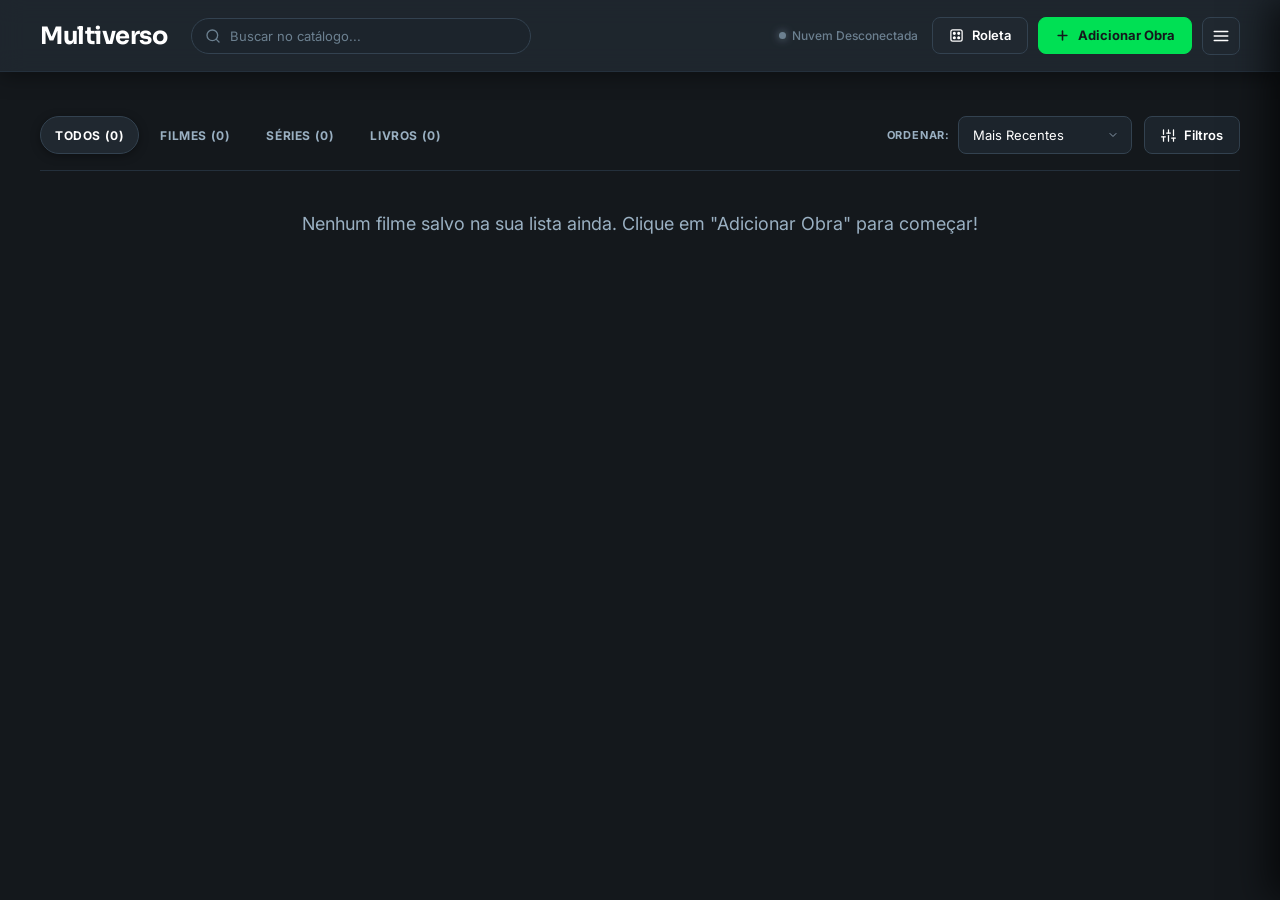
==== index.html @ cefe04f1 "Initial commit" ====
<!DOCTYPE html>
<html lang="pt-BR">
<head>
    <meta charset="UTF-8">
    <meta name="viewport" content="width=device-width, initial-scale=1.0">
    <title>Multiverso</title>
    <link href="https://fonts.googleapis.com/css2?family=Sora:wght@400;500;600;700&family=Inter:wght@400;500;600;700&display=swap" rel="stylesheet">
    <link rel="stylesheet" href="style.css?v=62">
</head>
<body>
    <header>
        <div class="header-brand-group">
            <h1 class="header-brand" id="header-brand-title" title="Ir para o início / Limpar filtros">Multiverso</h1>
            <div class="header-search-wrap">
                <svg class="search-icon" viewBox="0 0 24 24" width="16" height="16" fill="none" stroke="currentColor" stroke-width="2" stroke-linecap="round" stroke-linejoin="round">
                    <circle cx="11" cy="11" r="8"></circle>
                    <line x1="21" y1="21" x2="16.65" y2="16.65"></line>
                </svg>
                <input type="text" id="filter-input" class="filter-input" placeholder="Buscar no catálogo...">
                <button type="button" id="clear-search-btn" class="clear-search-btn" title="Limpar busca">&times;</button>
            </div>
        </div>
        <div class="header-actions">
            <div id="jsonbin-status-indicator"></div>
            <button id="btn-open-roulette" class="btn secondary">
                <svg width="15" height="15" viewBox="0 0 24 24" fill="none" stroke="currentColor" stroke-width="2" stroke-linecap="round" stroke-linejoin="round">
                    <rect x="3" y="3" width="18" height="18" rx="3" ry="3"></rect>
                    <circle cx="8.5" cy="8.5" r="1.5" fill="currentColor"></circle>
                    <circle cx="15.5" cy="15.5" r="1.5" fill="currentColor"></circle>
                    <circle cx="15.5" cy="8.5" r="1.5" fill="currentColor"></circle>
                    <circle cx="8.5" cy="15.5" r="1.5" fill="currentColor"></circle>
                </svg>
                <span>Roleta</span>
            </button>
            <button id="btn-open-search" class="btn primary">
                <svg width="15" height="15" viewBox="0 0 24 24" fill="none" stroke="currentColor" stroke-width="2.5" stroke-linecap="round" stroke-linejoin="round">
                    <line x1="12" y1="5" x2="12" y2="19"></line>
                    <line x1="5" y1="12" x2="19" y2="12"></line>
                </svg>
                <span>Adicionar Obra</span>
            </button>
            
            <div style="position: relative;">
                <button id="btn-hamburger" class="btn-hamburger" title="Mais opções" aria-label="Menu">
                    <svg width="18" height="18" viewBox="0 0 24 24" fill="none" stroke="currentColor" stroke-width="2" stroke-linecap="round" stroke-linejoin="round">
                        <line x1="3" y1="12" x2="21" y2="12"></line>
                        <line x1="3" y1="6" x2="21" y2="6"></line>
                        <line x1="3" y1="18" x2="21" y2="18"></line>
                    </svg>
                </button>
                <div id="hamburger-menu" class="hamburger-dropdown">
                    <button id="btn-jsonbin-sync" class="hamburger-item" onclick="configureJsonBin()" title="Sincronizar dados automaticamente com a nuvem do JSONBin.io">
                        <svg width="15" height="15" viewBox="0 0 24 24" fill="none" stroke="currentColor" stroke-width="2" stroke-linecap="round" stroke-linejoin="round"><path d="M18 10h-1.26A8 8 0 1 0 9 20h9a5 5 0 0 0 0-10z"></path></svg>
                        <span>Configurar Nuvem (JSONBin)</span>
                    </button>
                    
                    <label for="import-backup" class="hamburger-item" style="cursor:pointer;" title="Carregar um arquivo de backup">
                        <svg width="15" height="15" viewBox="0 0 24 24" fill="none" stroke="currentColor" stroke-width="2" stroke-linecap="round" stroke-linejoin="round"><path d="M21 15v4a2 2 0 0 1-2 2H5a2 2 0 0 1-2-2v-4"></path><polyline points="7 10 12 15 17 10"></polyline><line x1="12" y1="15" x2="12" y2="3"></line></svg>
                        <span>Importar Dados</span>
                    </label>
                    <input type="file" id="import-backup" accept=".json" style="display:none;">
                    
                    <button id="export-backup" class="hamburger-item" title="Salvar sua lista no computador">
                        <svg width="15" height="15" viewBox="0 0 24 24" fill="none" stroke="currentColor" stroke-width="2" stroke-linecap="round" stroke-linejoin="round"><path d="M21 15v4a2 2 0 0 1-2 2H5a2 2 0 0 1-2-2v-4"></path><polyline points="17 8 12 3 7 8"></polyline><line x1="12" y1="3" x2="12" y2="15"></line></svg>
                        <span>Exportar Dados</span>
                    </button>

                    <button id="btn-update-streamings" class="hamburger-item" title="Buscar novos streamings para todos os itens da biblioteca">
                        <svg width="15" height="15" viewBox="0 0 24 24" fill="none" stroke="currentColor" stroke-width="2" stroke-linecap="round" stroke-linejoin="round"><polyline points="23 4 23 10 17 10"></polyline><polyline points="1 20 1 14 7 14"></polyline><path d="M3.51 9a9 9 0 0 1 14.85-3.36L23 10M1 14l4.64 4.36A9 9 0 0 0 20.49 15"></path></svg>
                        <span>Atualizar Streamings</span>
                    </button>
                    
                    <hr class="menu-divider">
                    
                    <button id="clear-all-data" class="hamburger-item danger" title="Apagar todos os dados permanentemente">
                        <svg width="15" height="15" viewBox="0 0 24 24" fill="none" stroke="currentColor" stroke-width="2" stroke-linecap="round" stroke-linejoin="round"><polyline points="3 6 5 6 21 6"></polyline><path d="M19 6v14a2 2 0 0 1-2 2H7a2 2 0 0 1-2-2V6m3 0V4a2 2 0 0 1 2-2h4a2 2 0 0 1 2 2v2"></path></svg>
                        <span>Apagar Tudo</span>
                    </button>
                </div>
            </div>
        </div>
    </header>

    <main>
        <div class="filters-bar">
            <div class="filter-group">
                <button class="filter-btn active" data-type="all">Todos</button>
                <button class="filter-btn" data-type="Filme">Filmes</button>
                <button class="filter-btn" data-type="Série">Séries</button>
                <button class="filter-btn" data-type="Livro">Livros</button>
            </div>
            
            <div class="filters-right-group">
                <div class="sort-wrapper">
                    <span class="sort-label">Ordenar:</span>
                    <select id="sort-select" class="custom-select">
                        <option value="recent">Mais Recentes</option>
                        <option value="rating">Maior Nota</option>
                        <option value="az">Ordem Alfabética</option>
                        <option value="year">Ano de Lançamento</option>
                    </select>
                </div>
                <button id="btn-open-drawer" class="btn-filter-trigger">
                    <svg width="15" height="15" viewBox="0 0 24 24" fill="none" stroke="currentColor" stroke-width="2" stroke-linecap="round" stroke-linejoin="round">
                        <line x1="4" y1="21" x2="4" y2="14"></line>
                        <line x1="4" y1="10" x2="4" y2="3"></line>
                        <line x1="12" y1="21" x2="12" y2="12"></line>
                        <line x1="12" y1="8" x2="12" y2="3"></line>
                        <line x1="20" y1="21" x2="20" y2="16"></line>
                        <line x1="20" y1="12" x2="20" y2="3"></line>
                        <line x1="1" y1="14" x2="7" y2="14"></line>
                        <line x1="9" y1="8" x2="15" y2="8"></line>
                        <line x1="17" y1="16" x2="23" y2="16"></line>
                    </svg>
                    <span>Filtros</span>
                    <span id="filter-badge" class="filter-count-badge" style="display:none;">0</span>
                </button>
            </div>
        </div>
        <div id="movies-grid" class="movies-grid">
            <!-- Filmes serão injetados aqui via JS -->
        </div>
    </main>

    <!-- Modal de Busca -->
    <div id="search-modal" class="modal">
        <div class="modal-content search-modal-content">
            <button class="close-btn" id="close-search" title="Fechar">&times;</button>
            <h2 id="form-modal-title" class="modal-header-title">Adicionar Obra</h2>
            
            <div class="auto-fetch-box">
                <p class="auto-fetch-title">🔍 Preenchimento Automático</p>
                <div class="auto-fetch-fields">
                    <div style="flex:2; min-width:200px; position:relative;">
                        <label class="form-label">Título da Obra *</label>
                        <input type="text" id="auto-title" placeholder="Ex: Oppenheimer, 1984, Ruptura..." class="form-input">
                        <div id="auto-suggestions" class="suggestions-dropdown"></div>
                    </div>
                    <div style="flex:1; min-width:130px;">
                        <label class="form-label">Tipo</label>
                        <select id="auto-type" class="custom-select" style="width:100%;">
                            <option value="multi">Tudo</option>
                            <option value="movie">Filme</option>
                            <option value="tv">Série</option>
                            <option value="book">Livro</option>
                        </select>
                    </div>
                    <button id="btn-auto-search" style="display:none;">Buscar</button>
                </div>
                <p style="font-size:12px; color:var(--text-faint); margin:10px 0 0 0;">O sistema procurará a capa oficial, sinopse, ano e diretor automaticamente na internet ao confirmar uma sugestão.</p>
            </div>

            <div class="form-layout-split">
                <div class="form-poster-col">
                    <label class="form-label">Capa</label>
                    <div class="form-poster-preview-box">
                        <img id="form-poster-preview" src="" alt="Prévia" style="display:none;">
                        <span id="form-poster-placeholder" style="color:var(--text-faint); font-size:13px;">Sem capa</span>
                    </div>
                    <input type="text" id="form-poster-url" placeholder="URL da Capa" class="form-input" style="text-align:center;">
                </div>
                
                <div class="form-fields-col">
                    <div class="form-row">
                        <div style="flex:1; min-width:130px;">
                            <label class="form-label">Ano de Lançamento</label>
                            <input type="text" id="form-year" placeholder="Ex: 2023" class="form-input">
                        </div>
                        <div style="flex:1; min-width:130px;">
                            <label class="form-label">Direção/Autoria</label>
                            <input type="text" id="form-director" placeholder="Ex: Christopher Nolan" class="form-input">
                        </div>
                    </div>

                    <div>
                        <label class="form-label">Gêneros</label>
                        <input type="text" id="form-genres" placeholder="Ex: Ficção Científica, Drama" class="form-input">
                    </div>

                    <div>
                        <label class="form-label">Sinopse</label>
                        <textarea id="form-overview" placeholder="Resumo oficial da obra..." rows="3" class="form-input" style="resize:vertical;"></textarea>
                    </div>
                    
                    <div>
                        <label class="form-label">Suas Anotações (Opcional)</label>
                        <textarea id="form-notes" placeholder="Onde você parou? O que achou até agora?" rows="2" class="form-input" style="resize:vertical;"></textarea>
                    </div>
                </div>
            </div>

            <div class="modal-footer">
                <button id="btn-cancel-form" class="btn secondary">Cancelar</button>
                <button id="btn-save-form" class="btn primary">Salvar no Catálogo</button>
            </div>
        </div>
    </div>

    <!-- Modal de Detalhes -->
    <div id="details-modal" class="modal">
        <div class="modal-content details-content">
            <button class="close-btn" id="close-details" title="Fechar">&times;</button>
            <div class="details-layout">
                <img id="details-poster" src="" alt="Capa">
                
                <div class="details-info">
                    <div class="details-badges">
                        <span id="details-badge" class="badge"></span>
                    </div>
                    <h2><span id="details-title"></span> <span id="details-year" class="details-year"></span></h2>
                    <div class="details-meta">
                        <p id="details-original-title-wrap" class="details-meta-item">
                            <span class="meta-label">Título Original:</span>
                            <span id="details-original-title"></span>
                        </p>
                        <div class="details-meta-grid">
                            <div class="details-meta-item">
                                <span class="meta-label">Direção/Autoria:</span>
                                <span id="details-director">Carregando...</span>
                            </div>
                            <div class="details-meta-item">
                                <span class="meta-label">Gêneros:</span>
                                <span id="details-genres">Carregando...</span>
                            </div>
                        </div>
                    </div>

                    <div id="details-providers" class="details-providers-section" style="display: none;">
                        <p class="details-providers-title">Disponível em:</p>
                        <div id="details-providers-icons" class="details-providers-list"></div>
                    </div>

                    <div class="details-rating">
                        <span class="rating-label">Sua Nota:</span>
                        <div id="details-stars" class="details-rating-stars"></div>
                        <span id="details-rating-text" class="details-rating-value">Sem nota</span>
                    </div>

                    <!-- Ações Rápidas: Status (Assistido) e Favorito (ambos botões com ícone) -->
                    <div class="details-quick-actions">
                        <button id="details-status-btn" class="details-icon-btn status-btn" type="button" title="Marcar como assistido" aria-label="Marcar como assistido">
                            <svg class="action-icon status-eye-icon" viewBox="0 0 24 24" width="20" height="20" fill="none" stroke="currentColor" stroke-width="2" stroke-linecap="round" stroke-linejoin="round">
                                <path d="M1 12s4-8 11-8 11 8 11 8-4 8-11 8-11-8-11-8z"></path>
                                <circle cx="12" cy="12" r="3"></circle>
                            </svg>
                        </button>

                        <button id="details-favorite-btn" class="details-icon-btn fav-btn" type="button" title="Favoritar" aria-label="Favoritar">
                            <svg class="action-icon fav-heart-icon" viewBox="0 0 24 24" width="20" height="20" fill="none" stroke="currentColor" stroke-width="2" stroke-linecap="round" stroke-linejoin="round">
                                <path d="M20.84 4.61a5.5 5.5 0 0 0-7.78 0L12 5.67l-1.06-1.06a5.5 5.5 0 0 0-7.78 7.78l1.06 1.06L12 21.23l7.78-7.78 1.06-1.06a5.5 5.5 0 0 0 0-7.78z"></path>
                            </svg>
                        </button>
                    </div>
                </div>
            </div>

            <!-- Full width bottom sections -->
            <div class="details-bottom">
                <div class="details-overview-box">
                    <h4>Resumo</h4>
                    <p id="details-overview"></p>
                </div>

                <div id="details-notes-box" class="details-overview-box details-overview-box--highlight" style="display:none;">
                    <h4>Minhas Anotações</h4>
                    <p id="details-notes"></p>
                </div>

                <div class="details-user-actions">
                    <div class="details-actions-row">
                        <button id="details-edit-btn" class="btn secondary" style="flex:1;">
                            <svg width="15" height="15" viewBox="0 0 24 24" fill="none" stroke="currentColor" stroke-width="2" stroke-linecap="round" stroke-linejoin="round"><path d="M11 4H4a2 2 0 0 0-2 2v14a2 2 0 0 0 2 2h14a2 2 0 0 0 2-2v-7"></path><path d="M18.5 2.5a2.121 2.121 0 0 1 3 3L12 15l-4 1 1-4 9.5-9.5z"></path></svg>
                            <span>Editar Obra</span>
                        </button>
                        <button id="details-remove-btn" class="btn danger" style="flex:1;">
                            <svg width="15" height="15" viewBox="0 0 24 24" fill="none" stroke="currentColor" stroke-width="2" stroke-linecap="round" stroke-linejoin="round"><polyline points="3 6 5 6 21 6"></polyline><path d="M19 6v14a2 2 0 0 1-2 2H7a2 2 0 0 1-2-2V6m3 0V4a2 2 0 0 1 2-2h4a2 2 0 0 1 2 2v2"></path></svg>
                            <span>Remover da Lista</span>
                        </button>
                    </div>
                </div>
            </div>
        </div>
    </div>

    <!-- Modal da Roleta -->
    <div id="roulette-modal" class="modal">
        <div class="modal-content roulette-modal-content" id="roulette-modal-content">
            <button class="close-btn" id="close-roulette" title="Fechar">&times;</button>
            
            <!-- Topo: Botão de Filtros -->
            <div class="roulette-header">
                <div class="roulette-top-actions">
                    <button type="button" id="btn-toggle-roulette-filters" class="btn-filter-trigger roulette-filter-toggle" title="Abrir/Fechar painel de filtros">
                        <svg width="14" height="14" viewBox="0 0 24 24" fill="none" stroke="currentColor" stroke-width="2" stroke-linecap="round" stroke-linejoin="round">
                            <line x1="4" y1="21" x2="4" y2="14"></line>
                            <line x1="4" y1="10" x2="4" y2="3"></line>
                            <line x1="12" y1="21" x2="12" y2="12"></line>
                            <line x1="12" y1="8" x2="12" y2="3"></line>
                            <line x1="20" y1="21" x2="20" y2="16"></line>
                            <line x1="20" y1="12" x2="20" y2="3"></line>
                            <line x1="1" y1="14" x2="7" y2="14"></line>
                            <line x1="9" y1="8" x2="15" y2="8"></line>
                            <line x1="17" y1="16" x2="23" y2="16"></line>
                        </svg>
                        <span>Filtros</span>
                        <span id="roulette-filter-badge" class="filter-count-badge" style="display:none;">0</span>
                    </button>
                </div>
            </div>

            <!-- Corpo: Layout Split (Filtros ao lado no desktop / empilhado no mobile) -->
            <div id="roulette-body" class="roulette-body">
                
                <!-- Coluna Lateral de Filtros Avançados -->
                <aside id="roulette-filter-panel" class="roulette-filter-panel">
                    <div class="roulette-panel-header">
                        <h4>Filtros</h4>
                        <div style="display:flex; align-items:center; gap:8px;">
                            <button type="button" id="btn-sync-roulette-filters" class="roulette-link-btn" title="Copiar os filtros que estão aplicados na tela principal">⚡ Usar da Tela</button>
                            <span style="color:var(--border); font-size:11px;">•</span>
                            <button type="button" id="btn-clear-roulette-filters" class="roulette-link-btn" title="Resetar filtros da roleta">Limpar</button>
                        </div>
                    </div>

                    <div class="roulette-panel-scroll">
                        <!-- 1. Tipo de Obra -->
                        <div class="roulette-filter-group">
                            <label class="roulette-label">Tipo de Obra</label>
                            <div class="roulette-pill-group" id="roulette-type-pills">
                                <button type="button" class="roulette-pill active" data-type="multi">Todos</button>
                                <button type="button" class="roulette-pill" data-type="Filme">Filmes</button>
                                <button type="button" class="roulette-pill" data-type="Série">Séries</button>
                                <button type="button" class="roulette-pill" data-type="Livro">Livros</button>
                            </div>
                            <!-- Select oculto para compatibilidade -->
                            <select id="roulette-type" style="display:none;">
                                <option value="multi" selected>Todos</option>
                                <option value="Filme">Filme</option>
                                <option value="Série">Série</option>
                                <option value="Livro">Livro</option>
                            </select>
                        </div>

                        <!-- 2. Status -->
                        <div class="roulette-filter-group">
                            <label class="roulette-label">Status</label>
                            <div class="roulette-pill-group" id="roulette-status-pills">
                                <button type="button" class="roulette-pill" data-status="all">Todos</button>
                                <button type="button" class="roulette-pill active" data-status="unwatched">Não Assistidos</button>
                                <button type="button" class="roulette-pill" data-status="watched">Assistidos</button>
                            </div>
                        </div>

                        <!-- 3. Favoritos -->
                        <div class="roulette-filter-group">
                            <label class="roulette-label">Favoritos</label>
                            <div class="roulette-pill-group">
                                <button type="button" class="roulette-pill" id="btn-roulette-favorite-pill">Apenas Favoritos</button>
                            </div>
                            <input type="checkbox" id="chk-roulette-favorite" style="display:none;">
                        </div>

                        <!-- 3. Gêneros (Accordion) -->
                        <div class="accordion-item roulette-accordion">
                            <button type="button" class="accordion-header roulette-accordion-header">
                                <span>Gêneros</span>
                                <span class="accordion-icon">▼</span>
                            </button>
                            <div class="accordion-content roulette-accordion-content" id="roulette-genres-list">
                                <!-- Preenchido dinamicamente -->
                            </div>
                        </div>

                        <!-- 4. País de Origem (Accordion) -->
                        <div class="accordion-item roulette-accordion">
                            <button type="button" class="accordion-header roulette-accordion-header">
                                <span>País de Origem</span>
                                <span class="accordion-icon">▼</span>
                            </button>
                            <div class="accordion-content roulette-accordion-content" id="roulette-countries-list">
                                <!-- Preenchido dinamicamente -->
                            </div>
                        </div>

                        <!-- 5. Onde Assistir / Streaming (Accordion) -->
                        <div class="accordion-item roulette-accordion">
                            <button type="button" class="accordion-header roulette-accordion-header">
                                <span>Onde Assistir</span>
                                <span class="accordion-icon">▼</span>
                            </button>
                            <div class="accordion-content roulette-accordion-content" id="roulette-providers-list">
                                <!-- Preenchido dinamicamente -->
                            </div>
                        </div>
                    </div>

                    <!-- Botão Mobile para voltar à Roleta -->
                    <div class="roulette-panel-mobile-footer">
                        <button type="button" id="btn-close-roulette-panel" class="btn primary" style="width:100%;">
                            Ver Roleta
                        </button>
                    </div>
                </aside>

                <!-- Coluna Principal (Roda do Sorteio & Resultados) -->
                <div class="roulette-stage" id="roulette-stage">
                    <div id="roulette-config"></div>

                    <!-- Título do Sorteio (Centralizado logo acima do pool de obras) -->
                    <h2 class="roulette-stage-title" id="roulette-stage-title">O que vamos assistir hoje?</h2>

                    <!-- Barra de Status do Pool de Obras -->
                    <div id="roulette-pool-bar" class="roulette-pool-bar">
                        <span id="roulette-pool-count">Calculando obras...</span>
                    </div>

                    <!-- Container da Roda -->
                    <div id="roulette-wheel-container" class="roulette-wheel-wrapper">
                        <!-- Ponteiro -->
                        <div class="roulette-pointer"></div>
                        
                        <!-- Roda de Sorteio -->
                        <canvas id="roulette-wheel" width="400" height="400" class="roulette-wheel-canvas"></canvas>
                        
                        <button id="btn-spin-roulette" class="roulette-spin-btn" title="Girar a Roleta!">
                            <svg width="32" height="32" viewBox="0 0 24 24" fill="none" stroke="currentColor" stroke-width="2" stroke-linecap="round" stroke-linejoin="round">
                                <rect x="3" y="3" width="18" height="18" rx="3" ry="3"></rect>
                                <circle cx="8.5" cy="8.5" r="1.5" fill="currentColor"></circle>
                                <circle cx="15.5" cy="15.5" r="1.5" fill="currentColor"></circle>
                                <circle cx="15.5" cy="8.5" r="1.5" fill="currentColor"></circle>
                                <circle cx="8.5" cy="15.5" r="1.5" fill="currentColor"></circle>
                                <circle cx="12" cy="12" r="1.5" fill="currentColor"></circle>
                            </svg>
                        </button>
                    </div>

                    <!-- Container do Resultado -->
                    <div id="roulette-result-container" class="roulette-result-wrapper" style="display:none;">
                        <div id="roulette-result" class="roulette-result-card" style="animation: fadeIn 0.5s ease;">
                            <span class="roulette-result-subtitle">Você vai assistir/ler:</span>
                            <img id="roulette-result-poster" class="roulette-result-poster-img" src="" alt="Poster">
                            <h2 id="roulette-result-title" class="roulette-result-heading"></h2>
                            <p id="roulette-result-type" class="roulette-result-meta"></p>
                            
                            <div class="roulette-result-actions">
                                <button id="btn-roulette-details" class="btn secondary">
                                    <svg width="15" height="15" viewBox="0 0 24 24" fill="none" stroke="currentColor" stroke-width="2" stroke-linecap="round" stroke-linejoin="round"><circle cx="12" cy="12" r="10"></circle><line x1="12" y1="16" x2="12" y2="12"></line><line x1="12" y1="8" x2="12.01" y2="8"></line></svg>
                                    <span>Ver Detalhes</span>
                                </button>
                                <button id="btn-roulette-spin-again" class="btn primary">
                                    <svg width="15" height="15" viewBox="0 0 24 24" fill="none" stroke="currentColor" stroke-width="2" stroke-linecap="round" stroke-linejoin="round"><polyline points="23 4 23 10 17 10"></polyline><path d="M20.49 15a9 9 0 1 1-2.12-9.36L23 10"></path></svg>
                                    <span>Sortear de Novo</span>
                                </button>
                            </div>
                        </div>
                    </div>
                </div>

            </div>
        </div>
    </div>

    <!-- Backdrop & Drawer de Filtros -->
    <div id="drawer-backdrop"></div>
    <div id="filter-drawer">
        <div class="drawer-header">
            <div class="drawer-header-title">
                <h3>Filtros</h3>
                <span id="drawer-total-count">0 obras encontradas</span>
            </div>
            <button class="drawer-close-btn" id="btn-close-drawer" title="Fechar painel">&times;</button>
        </div>

        <div class="drawer-body">
            <!-- Accordion: Tipo de Obra -->
            <div class="accordion-item">
                <button class="accordion-header">
                    <span>Tipo de Obra</span>
                    <span class="accordion-icon">▼</span>
                </button>
                <div class="accordion-content">
                    <label class="filter-option">
                        <span class="filter-option-label">
                            <input type="checkbox" id="chk-type-filme"> Filmes
                        </span>
                        <span class="filter-option-count" id="count-type-filme">0</span>
                    </label>
                    <label class="filter-option">
                        <span class="filter-option-label">
                            <input type="checkbox" id="chk-type-serie"> Séries
                        </span>
                        <span class="filter-option-count" id="count-type-serie">0</span>
                    </label>
                    <label class="filter-option">
                        <span class="filter-option-label">
                            <input type="checkbox" id="chk-type-livro"> Livros
                        </span>
                        <span class="filter-option-count" id="count-type-livro">0</span>
                    </label>
                </div>
            </div>

            <!-- Accordion: Status de Leitura / Assistido -->
            <div class="accordion-item">
                <button class="accordion-header">
                    <span>Status &amp; Favoritos</span>
                    <span class="accordion-icon">▼</span>
                </button>
                <div class="accordion-content">
                    <label class="filter-option">
                        <span class="filter-option-label">
                            <input type="checkbox" id="chk-status-assistido"> Assistidos
                        </span>
                        <span class="filter-option-count" id="count-status-assistido">0</span>
                    </label>
                    <label class="filter-option">
                        <span class="filter-option-label">
                            <input type="checkbox" id="chk-status-nao-assistido"> Não Assistidos
                        </span>
                        <span class="filter-option-count" id="count-status-nao-assistido">0</span>
                    </label>
                    <label class="filter-option">
                        <span class="filter-option-label">
                            <input type="checkbox" id="chk-status-favorito"> Favoritos
                        </span>
                        <span class="filter-option-count" id="count-status-favorito">0</span>
                    </label>
                </div>
            </div>

            <!-- Accordion: Gêneros -->
            <div class="accordion-item">
                <button class="accordion-header">
                    <span>Gêneros</span>
                    <span class="accordion-icon">▼</span>
                </button>
                <div class="accordion-content" id="drawer-genres-list">
                    <!-- Gerado dinamicamente via JS -->
                </div>
            </div>

            <!-- Accordion: País de Origem -->
            <div class="accordion-item">
                <button class="accordion-header">
                    <span>País de Origem</span>
                    <span class="accordion-icon">▼</span>
                </button>
                <div class="accordion-content" id="drawer-countries-list">
                    <!-- Gerado dinamicamente via JS -->
                </div>
            </div>

            <!-- Accordion: Onde Assistir (Streaming) -->
            <div class="accordion-item">
                <button class="accordion-header">
                    <span>Onde Assistir</span>
                    <span class="accordion-icon">▼</span>
                </button>
                <div class="accordion-content" id="drawer-providers-list">
                    <!-- Gerado dinamicamente via JS -->
                </div>
            </div>
        </div>

        <div class="drawer-footer">
            <button class="btn secondary" id="btn-clear-filters">Limpar Filtros</button>
            <button class="btn primary" id="btn-apply-filters">Concluído</button>
        </div>
    </div>

    <!-- Toast Notifications Container -->
    <div id="toast-container"></div>

    <script src="jsonbin-sync.js?v=57"></script>
    <script src="drawer-filters.js?v=57"></script>
    <script src="app.js?v=57"></script>
</body>
</html>
---- style.css ----
:root {
    /* Base Palette */
    --bg-color: #14181c;
    --bg-elevated: #202830;
    --bg-elevated-hover: #2c3846;
    --card-bg: #182026;
    --input-bg: #1c242c;
    --border: #334250;
    --border-soft: #24303c;

    /* Text */
    --text-color: #ffffff;
    --text-dim: #9ab0c2;
    --text-faint: #6c8090;

    /* Brand & Accent (Multiverso / Letterboxd inspired) */
    --primary-color: #00e054;
    --primary-hover: #00c04b;
    --primary-glow: rgba(0, 224, 84, 0.25);
    --secondary-color: #202830;
    --secondary-hover: #2c3846;
    --accent: #40bcf4;
    --info: #209ce4;

    /* Semantic Status */
    --danger: #ff5544;
    --danger-bg: rgba(255, 85, 68, 0.12);
    --danger-border: rgba(255, 85, 68, 0.35);
    --favorite: #ff4757;
    --favorite-bg: rgba(255, 71, 87, 0.15);
    --favorite-border: rgba(255, 71, 87, 0.45);
    --favorite-glow: rgba(255, 71, 87, 0.3);
    --warning: #f5a623;
    --warning-bg: rgba(245, 166, 35, 0.12);
    --warning-border: rgba(245, 166, 35, 0.35);
    --success: #00e054;

    /* Border Radius System */
    --radius-xs: 4px;
    --radius-sm: 8px;
    --radius-md: 12px;
    --radius-lg: 18px;
    --radius-full: 9999px;

    /* Typography */
    --font-display: 'Sora', -apple-system, BlinkMacSystemFont, 'Segoe UI', Roboto, sans-serif;
    --font-body: 'Inter', -apple-system, BlinkMacSystemFont, 'Segoe UI', Roboto, sans-serif;

    /* Layout */
    --header-height: 72px;
}

* {
    box-sizing: border-box;
    scrollbar-color: rgba(255, 255, 255, 0.18) transparent;
}

*::-webkit-scrollbar {
    width: 6px;
    height: 6px;
}

*::-webkit-scrollbar-track {
    background: transparent;
}

*::-webkit-scrollbar-thumb {
    background: var(--border);
    border-radius: var(--radius-full);
}

*::-webkit-scrollbar-thumb:hover {
    background: var(--text-faint);
}

body {
    margin: 0;
    font-family: var(--font-body);
    background-color: var(--bg-color);
    color: var(--text-color);
    -webkit-font-smoothing: antialiased;
    -moz-osx-font-smoothing: grayscale;
}

h1, h2, h3, h4, h5, h6 {
    font-family: var(--font-display);
    color: var(--text-color);
    margin: 0;
    font-weight: 700;
}

/* ==========================================
   BUTTONS
   ========================================== */
.btn {
    display: inline-flex;
    align-items: center;
    justify-content: center;
    gap: 8px;
    padding: 8px 16px;
    font-size: 13px;
    font-weight: 600;
    font-family: var(--font-body);
    border-radius: var(--radius-sm);
    border: 1px solid transparent;
    cursor: pointer;
    transition: all 0.2s cubic-bezier(0.16, 1, 0.3, 1);
    text-decoration: none;
    line-height: 1.4;
    white-space: nowrap;
    user-select: none;
}

.btn:active {
    transform: scale(0.98);
}

.btn.primary {
    background: var(--primary-color);
    color: #14181c;
    border-color: var(--primary-color);
    font-weight: 700;
}

.btn.primary:hover {
    background: var(--primary-hover);
    border-color: var(--primary-hover);
    box-shadow: 0 4px 14px var(--primary-glow);
    transform: translateY(-1px);
}

.btn.secondary {
    background: var(--bg-elevated);
    color: var(--text-color);
    border: 1px solid var(--border);
}

.btn.secondary:hover {
    background: var(--bg-elevated-hover);
    border-color: var(--text-dim);
    color: #ffffff;
}

.btn.ghost {
    background: transparent;
    color: var(--text-dim);
    border-color: transparent;
}

.btn.ghost:hover {
    background: rgba(255, 255, 255, 0.06);
    color: var(--text-color);
}

.btn.danger {
    background: var(--danger-bg);
    color: var(--danger);
    border: 1px solid var(--danger-border);
}

.btn.danger:hover {
    background: var(--danger);
    color: #ffffff;
    border-color: var(--danger);
}

/* ==========================================
   INPUTS & SELECTS
   ========================================== */
.form-input, .custom-select {
    font-family: var(--font-body);
    background-color: var(--input-bg);
    border: 1px solid var(--border);
    border-radius: var(--radius-sm);
    color: var(--text-color);
    font-size: 13px;
    outline: none;
    transition: border-color 0.2s ease, box-shadow 0.2s ease, background-color 0.2s ease;
}

.form-input {
    width: 100%;
    padding: 10px 14px;
}

.form-input:focus, .custom-select:focus {
    border-color: var(--primary-color);
    box-shadow: 0 0 0 3px rgba(0, 224, 84, 0.15);
    background-color: var(--bg-elevated);
}

.form-input::placeholder {
    color: var(--text-faint);
}

.custom-select {
    padding: 8px 14px;
    cursor: pointer;
    appearance: none;
    background-image: url("data:image/svg+xml,%3Csvg xmlns='http://www.w3.org/2000/svg' width='12' height='12' viewBox='0 0 24 24' fill='none' stroke='%238899aa' stroke-width='2' stroke-linecap='round' stroke-linejoin='round'%3E%3Cpath d='m6 9 6 6 6-6'/%3E%3C/svg%3E");
    background-repeat: no-repeat;
    background-position: right 12px center;
    padding-right: 34px;
}

.custom-select option {
    background-color: var(--bg-elevated);
    color: var(--text-color);
}

/* ==========================================
   HEADER
   ========================================== */
header {
    width: 100%;
    height: var(--header-height);
    display: flex;
    justify-content: space-between;
    align-items: center;
    padding: 0 40px;
    background-color: rgba(32, 40, 48, 0.88);
    backdrop-filter: blur(12px);
    -webkit-backdrop-filter: blur(12px);
    border-bottom: 1px solid var(--border-soft);
    position: sticky;
    top: 0;
    z-index: 50;
    box-shadow: 0 4px 20px rgba(0, 0, 0, 0.4);
}

.header-brand-group {
    display: flex;
    align-items: center;
    gap: 24px;
    flex: 1;
    max-width: 600px;
}

.header-brand {
    font-size: 24px;
    font-weight: 700;
    letter-spacing: -0.5px;
    color: var(--text-color);
    margin: 0;
    cursor: pointer;
    flex-shrink: 0;
    transition: color 0.2s ease, transform 0.2s ease;
}

.header-brand:hover {
    color: var(--primary-color);
}

.header-search-wrap {
    position: relative;
    flex: 1;
    max-width: 340px;
    display: flex;
    align-items: center;
}

.header-search-wrap .search-icon {
    position: absolute;
    left: 14px;
    color: var(--text-faint);
    pointer-events: none;
    transition: color 0.2s ease;
}

.header-search-wrap:focus-within .search-icon {
    color: var(--primary-color);
}

.filter-input {
    width: 100%;
    padding: 9px 34px 9px 38px;
    border-radius: var(--radius-full);
    border: 1px solid var(--border);
    background-color: var(--input-bg);
    color: var(--text-color);
    font-size: 13px;
    font-family: var(--font-body);
    outline: none;
    transition: all 0.2s ease;
}

.clear-search-btn {
    position: absolute;
    right: 10px;
    width: 20px;
    height: 20px;
    border-radius: var(--radius-full);
    background: rgba(255, 255, 255, 0.08);
    border: none;
    color: var(--text-dim);
    font-size: 11px;
    cursor: pointer;
    display: none;
    align-items: center;
    justify-content: center;
    padding: 0;
    transition: background 0.15s ease, color 0.15s ease;
}

.clear-search-btn:hover {
    background: rgba(255, 255, 255, 0.2);
    color: #ffffff;
}

.filter-input:focus {
    border-color: var(--primary-color);
    background-color: var(--bg-elevated);
    box-shadow: 0 0 0 3px rgba(0, 224, 84, 0.15);
}

.filter-input::placeholder {
    color: var(--text-faint);
}

.header-actions {
    display: flex;
    align-items: center;
    gap: 10px;
}

#jsonbin-status-indicator {
    display: flex;
    align-items: center;
    gap: 6px;
    font-size: 12px;
    color: var(--text-dim);
    margin-right: 4px;
}

.btn-hamburger {
    width: 38px;
    height: 38px;
    display: flex;
    align-items: center;
    justify-content: center;
    background: var(--bg-elevated);
    border: 1px solid var(--border);
    border-radius: var(--radius-sm);
    color: var(--text-color);
    font-size: 18px;
    cursor: pointer;
    transition: all 0.2s ease;
    padding: 0;
}

.btn-hamburger:hover {
    background: var(--bg-elevated-hover);
    border-color: var(--text-dim);
}

.hamburger-dropdown {
    display: none;
    position: absolute;
    top: calc(100% + 8px);
    right: 0;
    background: var(--bg-elevated);
    backdrop-filter: blur(16px);
    -webkit-backdrop-filter: blur(16px);
    border: 1px solid var(--border);
    border-radius: var(--radius-md);
    padding: 8px;
    min-width: 220px;
    box-shadow: 0 16px 36px rgba(0, 0, 0, 0.6);
    flex-direction: column;
    gap: 4px;
    z-index: 100;
    animation: fadeIn 0.2s ease;
}

.hamburger-item {
    background: transparent;
    color: var(--text-color);
    font-size: 13px;
    font-weight: 500;
    padding: 9px 12px;
    border-radius: var(--radius-sm);
    border: none;
    cursor: pointer;
    margin: 0;
    text-align: left;
    display: flex;
    align-items: center;
    gap: 10px;
    transition: background 0.15s ease, color 0.15s ease;
    width: 100%;
}

.hamburger-item:hover {
    background: var(--bg-elevated-hover);
    color: #ffffff;
}

.hamburger-item.danger {
    color: var(--danger);
}

.hamburger-item.danger:hover {
    background: var(--danger-bg);
}

.menu-divider {
    border: 0;
    border-top: 1px solid var(--border-soft);
    margin: 4px 0;
}

/* ==========================================
   MAIN & FILTERS BAR
   ========================================== */
main {
    padding: 28px 40px 60px 40px;
    max-width: 1440px;
    margin: 0 auto;
}

.filters-bar {
    display: flex;
    justify-content: space-between;
    align-items: center;
    gap: 16px;
    flex-wrap: wrap;
    position: sticky;
    top: var(--header-height);
    z-index: 40;
    background-color: var(--bg-color);
    padding: 16px 0;
    margin-bottom: 24px;
    border-bottom: 1px solid var(--border-soft);
}

.filter-group {
    display: flex;
    gap: 6px;
    align-items: center;
    flex-wrap: wrap;
}

.filter-btn {
    background-color: transparent;
    color: var(--text-dim);
    border: 1px solid transparent;
    padding: 7px 14px;
    border-radius: var(--radius-full);
    cursor: pointer;
    font-size: 12px;
    font-weight: 700;
    text-transform: uppercase;
    letter-spacing: 0.6px;
    font-family: var(--font-body);
    transition: all 0.2s ease;
    height: 38px;
    display: inline-flex;
    align-items: center;
}

.filter-btn:hover {
    color: var(--text-color);
    background: rgba(255, 255, 255, 0.05);
}

.filter-btn.active {
    background: var(--bg-elevated);
    color: var(--text-color);
    border: 1px solid var(--border);
    box-shadow: 0 2px 10px rgba(0, 0, 0, 0.35);
}

.filter-btn.active:hover {
    background: var(--bg-elevated-hover);
    border-color: var(--text-dim);
    color: #ffffff;
}

.filters-right-group {
    display: flex;
    align-items: center;
    gap: 12px;
}

.sort-wrapper {
    display: flex;
    align-items: center;
    gap: 8px;
}

.sort-label {
    font-size: 11px;
    font-weight: 700;
    text-transform: uppercase;
    letter-spacing: 0.8px;
    color: var(--text-dim);
}

#sort-select {
    height: 38px;
    padding-top: 6px;
    padding-bottom: 6px;
    border-radius: var(--radius-sm);
}

.btn-filter-trigger {
    background: var(--input-bg);
    border: 1px solid var(--border);
    color: var(--text-color);
    padding: 0 16px;
    height: 38px;
    border-radius: var(--radius-sm);
    font-size: 13px;
    font-weight: 600;
    cursor: pointer;
    display: flex;
    align-items: center;
    gap: 8px;
    transition: all 0.2s ease;
    font-family: var(--font-body);
}

.btn-filter-trigger:hover {
    border-color: var(--primary-color);
    background: var(--bg-elevated);
}

.btn-filter-trigger.active {
    border-color: var(--primary-color);
    background: rgba(0, 224, 84, 0.12);
    color: var(--primary-color);
}

.filter-count-badge {
    background: var(--primary-color);
    color: #14181c;
    font-size: 11px;
    font-weight: 700;
    padding: 2px 7px;
    border-radius: var(--radius-full);
}

/* ==========================================
   MOVIES GRID & CARDS
   ========================================== */
.movies-grid {
    display: grid;
    grid-template-columns: repeat(6, 1fr);
    gap: 24px;
}

@media (max-width: 1400px) {
    .movies-grid {
        grid-template-columns: repeat(5, 1fr);
        gap: 20px;
    }
}

@media (max-width: 1100px) {
    .movies-grid {
        grid-template-columns: repeat(4, 1fr);
        gap: 16px;
    }
}

@media (max-width: 850px) {
    .movies-grid {
        grid-template-columns: repeat(3, 1fr);
        gap: 14px;
    }
}

@media (max-width: 600px) {
    .movies-grid {
        grid-template-columns: repeat(2, 1fr);
        gap: 12px;
    }
}

.movie-card {
    background-color: transparent;
    position: relative;
    transition: transform 0.2s ease;
    display: flex;
    flex-direction: column;
    cursor: pointer;
    user-select: none;
}

.movie-card:hover {
    z-index: 10;
}

.poster-container {
    position: relative;
    width: 100%;
    aspect-ratio: 2 / 3;
    border-radius: var(--radius-md);
    overflow: hidden;
    background-color: var(--card-bg);
    box-shadow: 0 4px 14px rgba(0, 0, 0, 0.45);
    border: 1px solid var(--border-soft);
    transition: transform 0.25s ease, border-color 0.25s ease, box-shadow 0.25s ease;
}

.poster-container::after {
    content: '';
    position: absolute;
    inset: 0;
    background: linear-gradient(to top, rgba(14, 18, 22, 0.82) 0%, rgba(14, 18, 22, 0.25) 28%, transparent 55%);
    pointer-events: none;
    z-index: 2;
}

.movie-card:hover .poster-container {
    transform: translateY(-4px);
    border-color: var(--primary-color);
    box-shadow: 0 8px 24px var(--primary-glow);
}

.movie-card .poster-img {
    width: 100%;
    height: 100%;
    object-fit: cover;
    display: block;
    transition: filter 0.2s ease;
}

.movie-card:hover .poster-img {
    filter: brightness(1.05);
}

/* Selos sobre o Poster */
.card-badges-top-left {
    position: absolute;
    top: 8px;
    left: 8px;
    z-index: 5;
    display: flex;
    gap: 6px;
}

/* Botões Interativos no Card (Status / Favorito) */
.card-badge-btn {
    background: rgba(16, 20, 24, 0.82);
    backdrop-filter: blur(8px);
    -webkit-backdrop-filter: blur(8px);
    width: 30px;
    height: 30px;
    border-radius: var(--radius-full);
    border: 1px solid rgba(255, 255, 255, 0.15);
    box-shadow: 0 2px 8px rgba(0, 0, 0, 0.5);
    display: inline-flex;
    align-items: center;
    justify-content: center;
    padding: 0;
    cursor: pointer;
    color: var(--text-dim);
    transition: all 0.2s cubic-bezier(0.175, 0.885, 0.32, 1.275);
    user-select: none;
}

.card-badge-btn:hover {
    background: rgba(28, 36, 44, 0.95);
    border-color: rgba(255, 255, 255, 0.4);
    color: #ffffff;
    transform: scale(1.12);
}

.card-badge-btn:active {
    transform: scale(0.9);
}

.card-badge-btn.card-status-btn.active {
    background: rgba(0, 224, 84, 0.2);
    border-color: rgba(0, 224, 84, 0.6);
    color: var(--primary-color);
    box-shadow: 0 0 10px rgba(0, 224, 84, 0.35);
}

.card-badge-btn.card-status-btn.active:hover {
    background: rgba(0, 224, 84, 0.3);
    border-color: var(--primary-color);
}

.card-badge-btn.card-fav-btn.active {
    background: var(--favorite-bg);
    border-color: var(--favorite-border);
    color: var(--favorite);
    box-shadow: 0 0 12px var(--favorite-glow);
}

.card-badge-btn.card-fav-btn.active:hover {
    background: rgba(255, 71, 87, 0.28);
    border-color: var(--favorite);
}

.media-type-badge {
    position: absolute;
    top: 8px;
    right: 8px;
    background: rgba(20, 24, 28, 0.85);
    backdrop-filter: blur(8px);
    -webkit-backdrop-filter: blur(8px);
    color: var(--text-color);
    padding: 3px 8px;
    border-radius: var(--radius-full);
    font-size: 10px;
    font-weight: 700;
    text-transform: uppercase;
    letter-spacing: 0.6px;
    box-shadow: 0 2px 6px rgba(0, 0, 0, 0.4);
    border: 1px solid rgba(255, 255, 255, 0.12);
}

.card-rating-badge {
    position: absolute;
    bottom: 8px;
    left: 8px;
    background: rgba(20, 24, 28, 0.88);
    backdrop-filter: blur(8px);
    -webkit-backdrop-filter: blur(8px);
    padding: 3px 8px;
    border-radius: var(--radius-full);
    border: 1px solid rgba(255, 255, 255, 0.12);
    font-size: 11px;
    letter-spacing: 1px;
    box-shadow: 0 4px 12px rgba(0, 0, 0, 0.5);
    z-index: 5;
}

.providers-container {
    position: absolute;
    bottom: 8px;
    right: 8px;
    display: flex;
    z-index: 5;
}

.provider-logo {
    width: 24px !important;
    height: 24px !important;
    border-radius: var(--radius-full);
    box-shadow: 0 2px 6px rgba(0, 0, 0, 0.8);
    object-fit: cover !important;
    border: 2px solid #14181c;
    margin-left: -8px;
    transition: transform 0.2s ease;
}

.provider-logo:first-child {
    margin-left: 0;
}

.provider-logo:hover {
    transform: scale(1.18);
    z-index: 10;
    position: relative;
}

.movie-info {
    padding: 10px 2px 2px 2px;
    display: flex;
    flex-direction: column;
    gap: 2px;
}

.movie-info h3 {
    margin: 0;
    font-size: 14px;
    font-weight: 600;
    font-family: var(--font-display);
    color: var(--text-color);
    line-height: 1.35;
    display: -webkit-box;
    -webkit-line-clamp: 2;
    -webkit-box-orient: vertical;
    overflow: hidden;
    text-overflow: ellipsis;
}

/* ==========================================
   MODALS (COMMON)
   ========================================== */
.modal {
    display: none;
    position: fixed;
    z-index: 1000;
    left: 0;
    top: 0;
    width: 100%;
    height: 100%;
    background-color: rgba(10, 14, 18, 0.78);
    backdrop-filter: blur(10px);
    -webkit-backdrop-filter: blur(10px);
    animation: fadeIn 0.25s ease;
    overflow-y: auto;
    padding: 30px 16px;
}

@keyframes fadeIn {
    from { opacity: 0; }
    to { opacity: 1; }
}

.modal-content {
    background-color: var(--bg-elevated);
    margin: 2% auto;
    padding: 28px;
    border-radius: var(--radius-lg);
    width: 92%;
    max-width: 720px;
    position: relative;
    box-shadow: 0 24px 64px rgba(0, 0, 0, 0.7);
    border: 1px solid var(--border);
    animation: slideUp 0.3s cubic-bezier(0.16, 1, 0.3, 1);
}

@keyframes slideUp {
    from { transform: translateY(20px) scale(0.98); opacity: 0; }
    to { transform: translateY(0) scale(1); opacity: 1; }
}

.close-btn {
    width: 32px;
    height: 32px;
    border-radius: var(--radius-full);
    display: flex;
    align-items: center;
    justify-content: center;
    background: rgba(255, 255, 255, 0.06);
    border: 1px solid transparent;
    color: var(--text-dim);
    font-size: 18px;
    font-weight: 400;
    cursor: pointer;
    position: absolute;
    top: 18px;
    right: 18px;
    transition: all 0.2s ease;
    z-index: 20;
}

.close-btn:hover {
    background: rgba(255, 255, 255, 0.14);
    color: var(--text-color);
    border-color: var(--border);
}

.modal-header-title {
    font-size: 20px;
    font-weight: 700;
    border-bottom: 1px solid var(--border-soft);
    padding-bottom: 16px;
    margin-bottom: 22px;
    letter-spacing: -0.3px;
}

/* ==========================================
   MODAL DE BUSCA / ADICIONAR OBRA
   ========================================== */
.search-modal-content {
    max-width: 760px;
}

.auto-fetch-box {
    background: rgba(0, 0, 0, 0.2);
    border: 1px solid var(--border-soft);
    padding: 18px;
    border-radius: var(--radius-md);
    margin-bottom: 24px;
}

.auto-fetch-title {
    color: var(--text-color);
    margin: 0 0 12px 0;
    font-weight: 700;
    font-size: 12px;
    letter-spacing: 0.8px;
    text-transform: uppercase;
}

.auto-fetch-fields {
    display: flex;
    gap: 14px;
    align-items: flex-end;
    flex-wrap: wrap;
}

.suggestions-dropdown {
    display: none;
    position: absolute;
    top: 100%;
    left: 0;
    width: 100%;
    background: var(--bg-elevated);
    border: 1px solid var(--border);
    border-radius: var(--radius-md);
    max-height: 260px;
    overflow-y: auto;
    z-index: 100;
    box-shadow: 0 12px 30px rgba(0, 0, 0, 0.6);
    margin-top: 6px;
}

.form-layout-split {
    display: flex;
    gap: 28px;
    flex-wrap: wrap;
}

.form-poster-col {
    width: 180px;
    flex-shrink: 0;
}

.form-poster-preview-box {
    width: 100%;
    height: 260px;
    background: var(--input-bg);
    border: 1px solid var(--border);
    border-radius: var(--radius-md);
    display: flex;
    align-items: center;
    justify-content: center;
    overflow: hidden;
    margin-bottom: 10px;
}

.form-poster-preview-box img {
    width: 100%;
    height: 100%;
    object-fit: cover;
}

.form-fields-col {
    flex: 1;
    display: flex;
    flex-direction: column;
    gap: 16px;
    min-width: 280px;
}

.form-row {
    display: flex;
    gap: 14px;
    flex-wrap: wrap;
}

.form-label {
    display: block;
    font-size: 12px;
    font-weight: 600;
    margin-bottom: 6px;
    color: var(--text-dim);
}

.modal-footer {
    display: flex;
    justify-content: space-between;
    margin-top: 24px;
    border-top: 1px solid var(--border-soft);
    padding-top: 20px;
}

/* ==========================================
   MODAL DE DETALHES
   ========================================== */
.details-content {
    max-width: 740px;
}

.details-layout {
    display: flex;
    gap: 24px;
    align-items: flex-start;
}

.details-layout img {
    width: 200px;
    height: 300px;
    border-radius: var(--radius-md);
    object-fit: cover;
    box-shadow: 0 10px 30px rgba(0, 0, 0, 0.55);
    flex-shrink: 0;
    border: 1px solid var(--border-soft);
}

.details-info {
    flex: 1;
}

.details-badges {
    margin-bottom: 8px;
}

.badge {
    display: inline-block;
    background: var(--input-bg);
    border: 1px solid var(--border);
    color: var(--text-color);
    padding: 4px 10px;
    border-radius: var(--radius-full);
    font-size: 11px;
    font-weight: 700;
    text-transform: uppercase;
    letter-spacing: 0.6px;
}

.details-info h2 {
    font-size: 22px;
    margin: 0 0 4px 0;
    line-height: 1.3;
}

.details-year {
    color: var(--text-faint);
    font-weight: 400;
    font-size: 0.85em;
}

.details-meta {
    margin-top: 10px;
    display: flex;
    flex-direction: column;
    gap: 6px;
}

.details-meta-grid {
    display: grid;
    grid-template-columns: repeat(auto-fit, minmax(180px, 1fr));
    gap: 8px 16px;
    margin-top: 4px;
}

.details-meta-item {
    font-size: 13px;
    line-height: 1.5;
    color: var(--text-dim);
}

.details-meta-item .meta-label {
    font-weight: 600;
    color: var(--text-color);
    margin-right: 6px;
}

.details-providers-section {
    margin-top: 14px;
}

.details-providers-title {
    margin: 0 0 8px 0;
    font-size: 12px;
    font-weight: 700;
    text-transform: uppercase;
    letter-spacing: 0.6px;
    color: var(--text-dim);
}

.details-providers-list {
    display: flex;
    flex-wrap: wrap;
    gap: 8px;
    align-items: center;
}

.details-providers-list .provider-logo {
    width: 36px !important;
    height: 36px !important;
    margin-left: 0 !important;
    border-radius: var(--radius-sm);
    border: 1px solid var(--border);
    box-shadow: 0 2px 8px rgba(0, 0, 0, 0.4);
}

.details-rating {
    display: flex;
    align-items: center;
    gap: 12px;
    margin-top: 16px;
}

.details-rating-stars {
    font-size: 22px;
    cursor: pointer;
    user-select: none;
    display: inline-block;
    letter-spacing: 2px;
    color: var(--primary-color);
}

.details-rating-value {
    font-size: 13px;
    font-weight: 700;
    color: var(--text-color);
    background: rgba(255, 255, 255, 0.06);
    padding: 2px 8px;
    border-radius: var(--radius-full);
}

.details-quick-actions {
    display: flex;
    align-items: center;
    gap: 12px;
    margin-top: 18px;
    flex-wrap: wrap;
}

/* Botões de Ação Rápida (Status e Favorito - Formato Idêntico) */
.details-icon-btn {
    width: 40px;
    height: 40px;
    border-radius: var(--radius-full);
    background: rgba(255, 255, 255, 0.04);
    border: 1px solid var(--border);
    cursor: pointer;
    display: inline-flex;
    align-items: center;
    justify-content: center;
    padding: 0;
    color: var(--text-dim);
    transition: all 0.25s cubic-bezier(0.175, 0.885, 0.32, 1.275);
    flex-shrink: 0;
    user-select: none;
}

.details-icon-btn:hover {
    background: rgba(255, 255, 255, 0.08);
    border-color: var(--text-faint);
    color: #ffffff;
    transform: scale(1.08);
}

.details-icon-btn:active {
    transform: scale(0.9);
}

.details-icon-btn .action-icon {
    width: 20px;
    height: 20px;
    transition: all 0.2s cubic-bezier(0.175, 0.885, 0.32, 1.275);
}

/* 1. Botão Status (Assistido) - Verde */
.details-icon-btn.status-btn.active {
    background: rgba(0, 224, 84, 0.15);
    border-color: rgba(0, 224, 84, 0.5);
    color: var(--primary-color);
    box-shadow: 0 0 14px rgba(0, 224, 84, 0.3);
}

.details-icon-btn.status-btn.active:hover {
    background: rgba(0, 224, 84, 0.22);
    border-color: var(--primary-color);
    transform: scale(1.1);
}

/* 2. Botão Favorito - Vermelho */
.details-icon-btn.fav-btn.active {
    background: var(--favorite-bg);
    border-color: var(--favorite-border);
    color: var(--favorite);
    box-shadow: 0 0 14px var(--favorite-glow);
}

.details-icon-btn.fav-btn.active:hover {
    background: rgba(255, 71, 87, 0.22);
    border-color: var(--favorite);
    transform: scale(1.1);
}

.details-bottom {
    margin-top: 20px;
}

.details-overview-box {
    background-color: rgba(0, 0, 0, 0.2);
    padding: 16px 20px;
    border-radius: var(--radius-md);
    margin-top: 14px;
    border: 1px solid var(--border-soft);
}

.details-overview-box h4 {
    margin: 0 0 8px 0;
    font-size: 13px;
    text-transform: uppercase;
    letter-spacing: 0.6px;
    color: var(--text-color);
}

.details-overview-box p {
    margin: 0;
    font-size: 14px;
    line-height: 1.6;
    color: var(--text-dim);
    word-break: break-word;
    overflow-wrap: break-word;
}

/* Caixa de notas com destaque visual */
.details-overview-box--highlight {
    border-left: 4px solid var(--primary-color);
}

.details-overview-box--highlight h4 {
    color: var(--primary-color);
}

#details-notes {
    white-space: pre-wrap;
}

/* Rótulo de avaliação (Sua Nota:) */
.rating-label {
    font-size: 12px;
    color: var(--text-dim);
    font-weight: 700;
    text-transform: uppercase;
    letter-spacing: 0.6px;
    flex-shrink: 0;
}

.details-user-actions {
    display: flex;
    flex-direction: column;
    gap: 12px;
    margin-top: 16px;
    background: rgba(0, 0, 0, 0.25);
    padding: 16px 20px;
    border-radius: var(--radius-md);
    border: 1px solid var(--border-soft);
}

.details-actions-row {
    display: flex;
    gap: 12px;
    align-items: center;
    flex-wrap: wrap;
}

/* ==========================================
   PAINEL LATERAL DE FILTROS (DRAWER)
   ========================================== */
#drawer-backdrop {
    position: fixed;
    top: 0;
    left: 0;
    width: 100vw;
    height: 100vh;
    background: rgba(10, 14, 18, 0.75);
    backdrop-filter: blur(8px);
    -webkit-backdrop-filter: blur(8px);
    z-index: 999;
    opacity: 0;
    pointer-events: none;
    transition: opacity 0.3s ease;
}

#drawer-backdrop.active {
    opacity: 1;
    pointer-events: auto;
}

#filter-drawer {
    position: fixed;
    top: 0;
    right: 0;
    width: 360px;
    max-width: 90vw;
    height: 100vh;
    background-color: var(--bg-elevated);
    border-left: 1px solid var(--border);
    box-shadow: -12px 0 36px rgba(0, 0, 0, 0.65);
    z-index: 1000;
    display: flex;
    flex-direction: column;
    transform: translateX(100%);
    transition: transform 0.3s cubic-bezier(0.16, 1, 0.3, 1);
}

#filter-drawer.active {
    transform: translateX(0);
}

.drawer-header {
    width: 100%;
    padding: 20px;
    border-bottom: 1px solid var(--border-soft);
    display: flex;
    justify-content: space-between;
    align-items: center;
    background: rgba(255, 255, 255, 0.02);
}

.drawer-header-title h3 {
    margin: 0;
    font-size: 16px;
    font-weight: 700;
    letter-spacing: 0.5px;
    color: var(--text-color);
    text-transform: uppercase;
}

.drawer-header-title span {
    font-size: 12px;
    color: var(--text-dim);
}

.drawer-close-btn {
    width: 32px;
    height: 32px;
    border-radius: var(--radius-full);
    display: flex;
    align-items: center;
    justify-content: center;
    background: rgba(255, 255, 255, 0.06);
    border: 1px solid transparent;
    color: var(--text-dim);
    font-size: 18px;
    cursor: pointer;
    transition: all 0.2s ease;
}

.drawer-close-btn:hover {
    color: var(--text-color);
    background: rgba(255, 255, 255, 0.14);
    border-color: var(--border);
}

.drawer-body {
    flex: 1;
    overflow-y: auto;
    padding: 16px 20px;
    overscroll-behavior: contain;
}

.drawer-body::-webkit-scrollbar {
    width: 6px;
}

.drawer-body::-webkit-scrollbar-track {
    background: transparent;
}

.drawer-body::-webkit-scrollbar-thumb {
    background: rgba(255, 255, 255, 0.2);
    border-radius: var(--radius-full);
}

.drawer-body::-webkit-scrollbar-thumb:hover {
    background: rgba(255, 255, 255, 0.35);
}

.accordion-item {
    border-bottom: 1px solid var(--border-soft);
    margin-bottom: 10px;
    padding-top: 4px;
}

.accordion-header {
    width: 100%;
    padding: 11px 0;
    background: transparent;
    border: none;
    color: var(--primary-color);
    font-size: 12px;
    font-weight: 700;
    text-align: left;
    display: flex;
    justify-content: space-between;
    align-items: center;
    cursor: pointer;
    text-transform: uppercase;
    letter-spacing: 0.8px;
    font-family: var(--font-body);
    transition: color 0.2s ease;
}

.accordion-header:hover {
    color: var(--primary-hover);
}

.accordion-icon {
    font-size: 11px;
    transition: transform 0.2s ease, color 0.2s ease;
    color: var(--primary-color);
}

.accordion-header:hover .accordion-icon {
    color: var(--primary-hover);
}

.accordion-item.open .accordion-icon {
    transform: rotate(180deg);
}

.accordion-content {
    display: none;
    padding-bottom: 14px;
    max-height: none;
    overflow-y: visible;
}

.accordion-item.open .accordion-content {
    display: block;
}

.filter-option {
    display: flex;
    align-items: center;
    justify-content: space-between;
    padding: 7px 8px;
    border-radius: var(--radius-sm);
    cursor: pointer;
    transition: background 0.15s ease;
    user-select: none;
    font-size: 13px;
    color: var(--text-color);
}

.filter-option:hover {
    background: rgba(255, 255, 255, 0.05);
}

.filter-option-label {
    display: flex;
    align-items: center;
    gap: 10px;
    flex: 1;
    overflow: hidden;
    text-overflow: ellipsis;
    white-space: nowrap;
}

.filter-option input[type="checkbox"],
.filter-option input[type="radio"] {
    accent-color: var(--primary-color);
    width: 16px;
    height: 16px;
    cursor: pointer;
}

.filter-option-count {
    font-size: 11px;
    color: var(--text-dim);
    background: rgba(255, 255, 255, 0.06);
    padding: 2px 7px;
    border-radius: var(--radius-full);
    margin-left: 8px;
}

.drawer-footer {
    padding: 16px 20px;
    border-top: 1px solid var(--border-soft);
    display: flex;
    gap: 10px;
    background: rgba(0, 0, 0, 0.2);
}

.drawer-footer .btn {
    flex: 1;
    padding: 10px;
}

/* ==========================================
   ROLETA / SORTEIO
   ========================================== */
.roulette-modal-content {
    max-width: 500px;
    width: 94%;
    height: 620px;
    min-height: 620px;
    max-height: 92vh;
    padding: 24px 28px 28px 28px;
    border-radius: var(--radius-lg);
    display: flex;
    flex-direction: column;
    overflow: hidden;
    transition: max-width 0.35s cubic-bezier(0.16, 1, 0.3, 1);
}

.roulette-modal-content.filters-open {
    max-width: 870px;
}

.roulette-header {
    display: flex;
    justify-content: flex-end;
    align-items: center;
    margin-bottom: 6px;
    padding-right: 36px;
    min-height: 32px;
}

.roulette-top-actions {
    display: flex;
    align-items: center;
    gap: 8px;
    flex-shrink: 0;
}

.roulette-filter-toggle {
    font-size: 13px;
    height: 32px;
    padding: 0 12px;
}

.roulette-filter-toggle.active {
    border-color: var(--primary-color);
    background: rgba(0, 224, 84, 0.12);
    color: var(--primary-color);
}

.roulette-stage-title {
    margin: 0 0 10px 0;
    font-family: var(--font-display);
    font-size: 20px;
    font-weight: 700;
    text-align: center;
    color: var(--text-color);
    letter-spacing: -0.3px;
}

.roulette-body {
    flex: 1;
    display: flex;
    gap: 0;
    align-items: stretch;
    justify-content: center;
    width: 100%;
    min-height: 0;
    overflow: hidden;
    transition: gap 0.35s cubic-bezier(0.16, 1, 0.3, 1);
}

.roulette-modal-content.filters-open .roulette-body {
    gap: 22px;
}

.roulette-filter-panel {
    width: 0;
    min-width: 0;
    max-width: 0;
    padding: 0;
    border: none;
    opacity: 0;
    pointer-events: none;
    overflow: hidden;
    flex-shrink: 0;
    background: rgba(15, 20, 25, 0.65);
    border-radius: var(--radius-md);
    text-align: left;
    box-shadow: inset 0 2px 10px rgba(0, 0, 0, 0.3);
    min-height: 0;
    height: 100%;
    display: flex;
    flex-direction: column;
    transition: width 0.35s cubic-bezier(0.16, 1, 0.3, 1),
                max-width 0.35s cubic-bezier(0.16, 1, 0.3, 1),
                padding 0.35s cubic-bezier(0.16, 1, 0.3, 1),
                opacity 0.25s ease;
}

.roulette-modal-content.filters-open .roulette-filter-panel {
    width: 330px;
    min-width: 330px;
    max-width: 330px;
    padding: 16px;
    border: 1px solid var(--border);
    opacity: 1;
    pointer-events: auto;
}

.roulette-panel-header,
.roulette-panel-scroll {
    min-width: 298px;
}

.roulette-panel-header {
    display: flex;
    justify-content: space-between;
    align-items: center;
    margin-bottom: 12px;
    padding-bottom: 8px;
    border-bottom: 1px solid var(--border-soft);
}

.roulette-panel-header h4 {
    margin: 0;
    font-size: 11px;
    letter-spacing: 0.8px;
    color: var(--text-dim);
    text-transform: uppercase;
}

.roulette-link-btn {
    background: none;
    border: none;
    color: var(--accent);
    font-size: 12px;
    cursor: pointer;
    padding: 2px 6px;
    transition: color 0.15s ease;
    font-family: inherit;
}

.roulette-link-btn:hover {
    color: var(--text-color);
    text-decoration: underline;
}

.roulette-panel-scroll {
    flex: 1;
    overflow-y: auto;
    min-height: 0;
    padding-right: 6px;
    overscroll-behavior: contain;
}

.roulette-panel-scroll::-webkit-scrollbar {
    width: 6px;
}

.roulette-panel-scroll::-webkit-scrollbar-track {
    background: transparent;
}

.roulette-panel-scroll::-webkit-scrollbar-thumb {
    background: rgba(255, 255, 255, 0.2);
    border-radius: var(--radius-full);
}

.roulette-panel-scroll::-webkit-scrollbar-thumb:hover {
    background: rgba(255, 255, 255, 0.35);
}

.roulette-filter-group {
    margin-bottom: 14px;
}

.roulette-label {
    display: block;
    font-size: 11px;
    font-weight: 700;
    color: var(--text-dim);
    letter-spacing: 0.5px;
    margin-bottom: 6px;
    text-transform: uppercase;
}

.roulette-pill-group {
    display: flex;
    gap: 6px;
    flex-wrap: wrap;
}

.roulette-pill {
    padding: 5px 12px;
    border-radius: var(--radius-full);
    background: var(--input-bg);
    border: 1px solid var(--border);
    color: var(--text-dim);
    font-size: 12px;
    font-weight: 500;
    cursor: pointer;
    transition: all 0.2s ease;
    font-family: var(--font-body);
}

.roulette-pill:hover {
    color: var(--text-color);
    border-color: var(--primary-color);
}

.roulette-pill.active {
    background: var(--primary-color);
    border-color: var(--primary-color);
    color: #14181c;
    font-weight: 700;
}

.roulette-accordion {
    border-bottom: 1px solid var(--border-soft);
    margin-bottom: 10px;
    padding-top: 6px;
}

.roulette-accordion-header {
    font-size: 12px;
    font-weight: 700;
    letter-spacing: 0.8px;
    padding: 10px 0;
    color: var(--primary-color);
    transition: color 0.2s ease;
}

.roulette-accordion-header .accordion-icon {
    color: var(--primary-color);
    font-size: 11px;
    transition: transform 0.2s ease, color 0.2s ease;
}

.roulette-accordion-header:hover,
.roulette-accordion-header:hover .accordion-icon {
    color: var(--primary-hover);
}

.roulette-accordion-content {
    max-height: none;
    overflow-y: visible;
    padding-bottom: 10px;
}

.roulette-panel-mobile-footer {
    display: none;
    margin-top: 12px;
    padding-top: 10px;
    border-top: 1px solid var(--border-soft);
}

.roulette-stage {
    flex: 1;
    display: flex;
    flex-direction: column;
    align-items: center;
    justify-content: center;
    min-width: 380px;
    flex-shrink: 0;
    height: 100%;
    width: 100%;
}

.roulette-pool-bar {
    display: inline-flex;
    align-items: center;
    gap: 6px;
    padding: 6px 14px;
    background: rgba(255, 255, 255, 0.05);
    border: 1px solid var(--border-soft);
    border-radius: var(--radius-full);
    font-size: 13px;
    color: var(--text-color);
    margin-bottom: 12px;
    transition: all 0.25s ease;
}

.roulette-pool-bar.empty {
    background: var(--danger-bg);
    border-color: var(--danger-border);
    color: var(--danger);
}

.roulette-wheel-wrapper {
    position: relative;
    width: 360px;
    height: 360px;
    flex-shrink: 0;
    margin: 8px auto 20px auto;
    display: flex;
    align-items: center;
    justify-content: center;
}

.roulette-wheel-canvas {
    width: 360px;
    height: 360px;
    flex-shrink: 0;
    border-radius: var(--radius-full);
    box-shadow: 0 0 24px rgba(0, 0, 0, 0.6);
    transition: transform 4s cubic-bezier(0.1, 0.7, 0.1, 1);
}

.roulette-pointer {
    position: absolute;
    top: 50%;
    right: -15px;
    transform: translateY(-50%);
    width: 0;
    height: 0;
    border-top: 15px solid transparent;
    border-bottom: 15px solid transparent;
    border-right: 30px solid var(--text-color);
    z-index: 10;
    filter: drop-shadow(0 2px 4px rgba(0, 0, 0, 0.6));
}

.roulette-spin-btn {
    position: absolute;
    top: 50%;
    left: 50%;
    transform: translate(-50%, -50%);
    width: 72px;
    height: 72px;
    background: var(--bg-elevated-hover);
    border: 4px solid var(--bg-color);
    border-radius: var(--radius-full);
    z-index: 5;
    box-shadow: 0 0 16px rgba(0, 0, 0, 0.5);
    cursor: pointer;
    display: flex;
    align-items: center;
    justify-content: center;
    padding: 0;
    transition: transform 0.2s ease, background 0.2s ease;
}

.roulette-spin-btn:hover:not(:disabled) {
    transform: translate(-50%, -50%) scale(1.08);
    background: var(--primary-color);
}

.roulette-spin-btn:disabled {
    opacity: 0.4;
    cursor: not-allowed;
}

.roulette-result-wrapper {
    width: 100%;
    margin: auto 0;
    min-height: 440px;
    text-align: center;
    display: flex;
    flex-direction: column;
    align-items: center;
    justify-content: center;
}

.roulette-result-card {
    display: flex;
    flex-direction: column;
    align-items: center;
    justify-content: center;
    text-align: center;
    width: 100%;
}

.roulette-result-subtitle {
    color: var(--text-dim);
    font-size: 11px;
    font-weight: 700;
    text-transform: uppercase;
    letter-spacing: 1px;
    margin-bottom: 12px;
    display: block;
}

.roulette-result-poster-img {
    width: 195px;
    height: 290px;
    object-fit: cover;
    border-radius: var(--radius-md);
    box-shadow: 0 14px 40px rgba(0, 0, 0, 0.75);
    margin: 0 auto 16px auto;
    display: block;
    border: 1px solid var(--border-soft);
}

.roulette-result-heading {
    margin: 0 auto;
    font-size: 22px;
    font-weight: 700;
    line-height: 1.25;
    text-align: center;
    max-width: 360px;
    color: var(--text-color);
}

.roulette-result-meta {
    color: var(--text-faint);
    margin: 6px auto 18px auto;
    font-size: 13px;
    text-align: center;
}

.roulette-result-actions {
    display: flex;
    gap: 12px;
    justify-content: center;
    align-items: center;
    margin-top: 6px;
    flex-wrap: wrap;
    width: 100%;
}

/* ==========================================
   RESPONSIVIDADE (MOBILE & TABLETS)
   ========================================== */
@media (max-width: 850px) {
    header {
        padding: 0 20px;
    }

    main {
        padding: 20px 20px 60px 20px;
    }

    .filters-bar {
        padding: 12px 0;
        gap: 12px;
    }

    .header-brand-group {
        gap: 14px;
    }

    .header-search-wrap {
        max-width: 200px;
    }
}

@media (max-width: 650px) {
    header {
        height: auto;
        min-height: var(--header-height);
        padding: 12px 16px;
        flex-wrap: wrap;
        gap: 12px;
    }

    main {
        padding: 20px 16px 60px;
    }

    .header-brand-group {
        width: 100%;
        max-width: 100%;
        justify-content: space-between;
    }

    .header-search-wrap {
        max-width: none;
        flex: 1;
    }

    .header-actions {
        width: 100%;
        justify-content: space-between;
    }

    .filters-bar {
        position: static;
        flex-direction: column;
        align-items: stretch;
        gap: 12px;
    }

    .filters-right-group {
        justify-content: space-between;
        width: 100%;
    }

    .details-layout {
        flex-direction: column;
        align-items: center;
        text-align: center;
    }

    .details-layout img {
        width: 160px;
        height: 240px;
        margin: 0 auto;
    }

    .details-rating,
    .details-quick-actions {
        justify-content: center;
    }

    .roulette-modal-content {
        padding: 20px 16px 24px 16px;
        width: 95%;
        max-width: 440px;
        height: auto;
        min-height: 520px;
    }

    .roulette-modal-content.filters-open {
        max-width: 440px;
        min-height: unset;
        height: auto;
    }

    .roulette-header {
        justify-content: flex-end;
        padding-right: 36px;
        margin-bottom: 4px;
    }

    .roulette-stage-title {
        font-size: 18px;
        margin-bottom: 8px;
    }

    .roulette-body {
        flex-direction: column;
        gap: 16px;
        align-items: center;
    }

    .roulette-filter-panel {
        display: none;
        width: 100%;
        max-width: 100%;
        min-width: unset;
        height: auto;
        max-height: 360px;
        order: 1;
        opacity: 1;
        pointer-events: auto;
        padding: 16px;
        border: 1px solid var(--border);
        transition: none;
    }

    .roulette-modal-content.filters-open .roulette-filter-panel {
        display: flex;
        width: 100%;
        max-width: 100%;
        min-width: unset;
    }

    .roulette-panel-header,
    .roulette-panel-scroll {
        min-width: unset;
    }

    .roulette-stage {
        order: 2;
        min-width: unset;
        min-height: 420px;
        height: auto;
        width: 100%;
    }

    .roulette-panel-mobile-footer {
        display: block;
    }

    .roulette-wheel-wrapper {
        width: 280px;
        height: 280px;
    }

    .roulette-wheel-canvas {
        width: 280px;
        height: 280px;
    }

    .roulette-pointer {
        right: -12px;
        border-top: 14px solid transparent;
        border-bottom: 14px solid transparent;
        border-right: 26px solid var(--text-color);
    }

    .roulette-spin-btn {
        width: 66px;
        height: 66px;
    }

    .roulette-result-poster-img {
        width: 160px;
        height: 240px;
    }
}

/* ==========================================
   TOAST NOTIFICATION COMPONENT
   ========================================== */
#toast-container {
    position: fixed;
    bottom: 24px;
    right: 24px;
    z-index: 9999;
    display: flex;
    flex-direction: column;
    gap: 10px;
    pointer-events: none;
    max-width: 90vw;
}

.toast-item {
    pointer-events: auto;
    background: var(--bg-elevated);
    color: var(--text-color);
    border: 1px solid var(--border);
    border-radius: var(--radius-md);
    padding: 12px 18px;
    font-size: 13px;
    font-weight: 500;
    box-shadow: 0 12px 32px rgba(0, 0, 0, 0.65);
    display: flex;
    align-items: center;
    gap: 10px;
    animation: toastSlideIn 0.3s cubic-bezier(0.16, 1, 0.3, 1);
    transition: opacity 0.3s ease, transform 0.3s ease;
}

.toast-item.toast-success {
    border-color: rgba(0, 224, 84, 0.5);
    background: #192723;
}

.toast-item.toast-error {
    border-color: rgba(255, 85, 68, 0.5);
    background: #2b1c1c;
}

.toast-item.toast-info {
    border-color: rgba(64, 188, 244, 0.5);
    background: #18232c;
}

@keyframes toastSlideIn {
    from {
        transform: translateY(20px) scale(0.95);
        opacity: 0;
    }
    to {
        transform: translateY(0) scale(1);
        opacity: 1;
    }
}
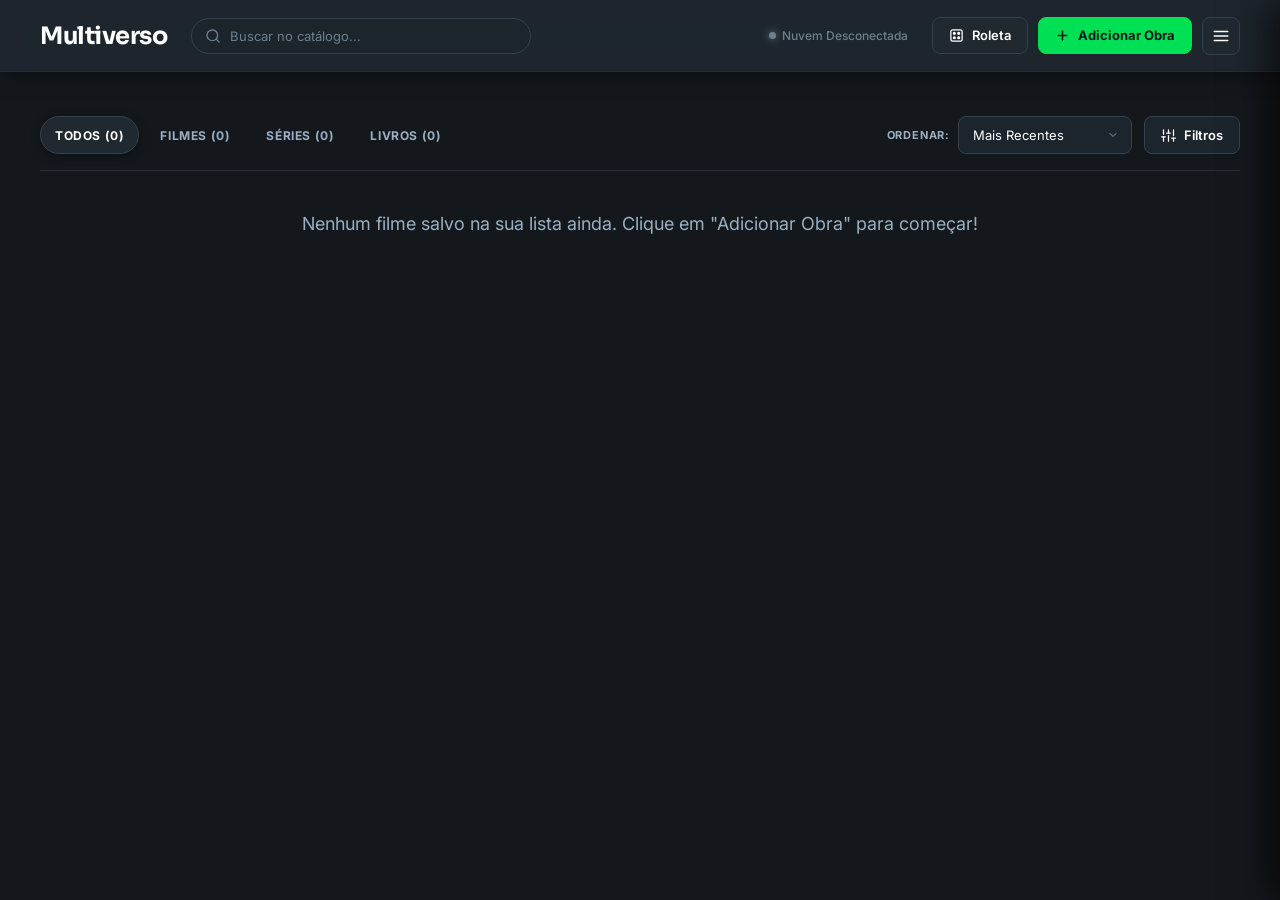
==== commit c673c14d: "fix sync" ====
--- a/index.html
+++ b/index.html
@@ -568,11 +568,65 @@
         </div>
     </div>
 
+    <!-- Modal de Configuração do JSONBin (Nuvem) -->
+    <div id="jsonbin-modal" class="modal">
+        <div class="modal-content" style="max-width: 520px;">
+            <button class="close-btn" id="close-jsonbin-modal" title="Fechar">&times;</button>
+            <h2 class="modal-header-title">Configurar Nuvem (JSONBin)</h2>
+            
+            <p style="font-size: 13px; color: var(--text-dim); margin-top: -12px; margin-bottom: 20px; line-height: 1.5;">
+                Sincronize sua biblioteca em tempo real entre diferentes dispositivos e navegadores.
+            </p>
+
+            <form id="jsonbin-form" onsubmit="return false;" style="display: flex; flex-direction: column; gap: 16px;">
+                <div>
+                    <label class="form-label" for="jsonbin-input-api-key" style="display: flex; justify-content: space-between; align-items: center; margin-bottom: 6px;">
+                        <span>X-Master-Key (Chave API) *</span>
+                        <a href="https://jsonbin.io/app/api-keys" target="_blank" rel="noopener" style="font-size: 11px; color: var(--primary-color); text-decoration: none;">Obter chave ↗</a>
+                    </label>
+                    <input type="password" id="jsonbin-input-api-key" class="form-input" placeholder="Cole sua $2a$10$... aqui" autocomplete="off">
+                </div>
+
+                <div>
+                    <label class="form-label" for="jsonbin-input-bin-id" style="display: flex; justify-content: space-between; align-items: center; margin-bottom: 6px;">
+                        <span>Bin ID (Opcional)</span>
+                        <span style="font-size: 11px; color: var(--text-faint);">Cole para conectar existente</span>
+                    </label>
+                    <div style="display: flex; gap: 8px;">
+                        <input type="text" id="jsonbin-input-bin-id" class="form-input" placeholder="Deixe em branco para criar um novo" autocomplete="off" style="font-family: monospace; font-size: 12px;">
+                        <button type="button" id="btn-copy-bin-id" class="btn secondary" title="Copiar Bin ID" style="display: none; padding: 0 12px; white-space: nowrap;">
+                            <svg width="14" height="14" viewBox="0 0 24 24" fill="none" stroke="currentColor" stroke-width="2" stroke-linecap="round" stroke-linejoin="round"><rect x="9" y="9" width="13" height="13" rx="2" ry="2"></rect><path d="M5 15H4a2 2 0 0 1-2-2V4a2 2 0 0 1 2-2h9a2 2 0 0 1 2 2v1"></path></svg>
+                        </button>
+                    </div>
+                </div>
+
+                <div id="jsonbin-modal-status-box" style="display: none; background: rgba(255,255,255,0.03); border: 1px solid var(--border); border-radius: var(--radius-sm); padding: 12px; font-size: 12px; color: var(--text-dim);">
+                    <div style="display: flex; justify-content: space-between; align-items: center;">
+                        <span>Status: <strong id="jsonbin-modal-status-text" style="color: var(--success);">Conectado</strong></span>
+                        <span id="jsonbin-modal-count-text" style="color: var(--text-faint);"></span>
+                    </div>
+                </div>
+
+                <div style="display: flex; gap: 10px; margin-top: 10px; flex-wrap: wrap;">
+                    <button type="button" id="btn-save-jsonbin" class="btn primary" style="flex: 1; min-width: 140px;">
+                        Salvar e Conectar
+                    </button>
+                    <button type="button" id="btn-create-new-bin" class="btn secondary" style="flex: 1; min-width: 140px;">
+                        Criar Novo Bin
+                    </button>
+                    <button type="button" id="btn-disconnect-jsonbin" class="btn danger" style="display: none; width: 100%;">
+                        Desconectar da Nuvem
+                    </button>
+                </div>
+            </form>
+        </div>
+    </div>
+
     <!-- Toast Notifications Container -->
     <div id="toast-container"></div>
 
-    <script src="jsonbin-sync.js?v=57"></script>
-    <script src="drawer-filters.js?v=57"></script>
-    <script src="app.js?v=57"></script>
+    <script src="jsonbin-sync.js?v=65"></script>
+    <script src="drawer-filters.js?v=65"></script>
+    <script src="app.js?v=65"></script>
 </body>
 </html>
--- a/style.css
+++ b/style.css
@@ -330,6 +330,15 @@
     font-size: 12px;
     color: var(--text-dim);
     margin-right: 4px;
+    cursor: pointer;
+    padding: 6px 10px;
+    border-radius: var(--radius-sm);
+    transition: background-color 0.2s ease, opacity 0.2s ease;
+    user-select: none;
+}
+
+#jsonbin-status-indicator:hover {
+    background-color: rgba(255, 255, 255, 0.05);
 }
 
 .btn-hamburger {
